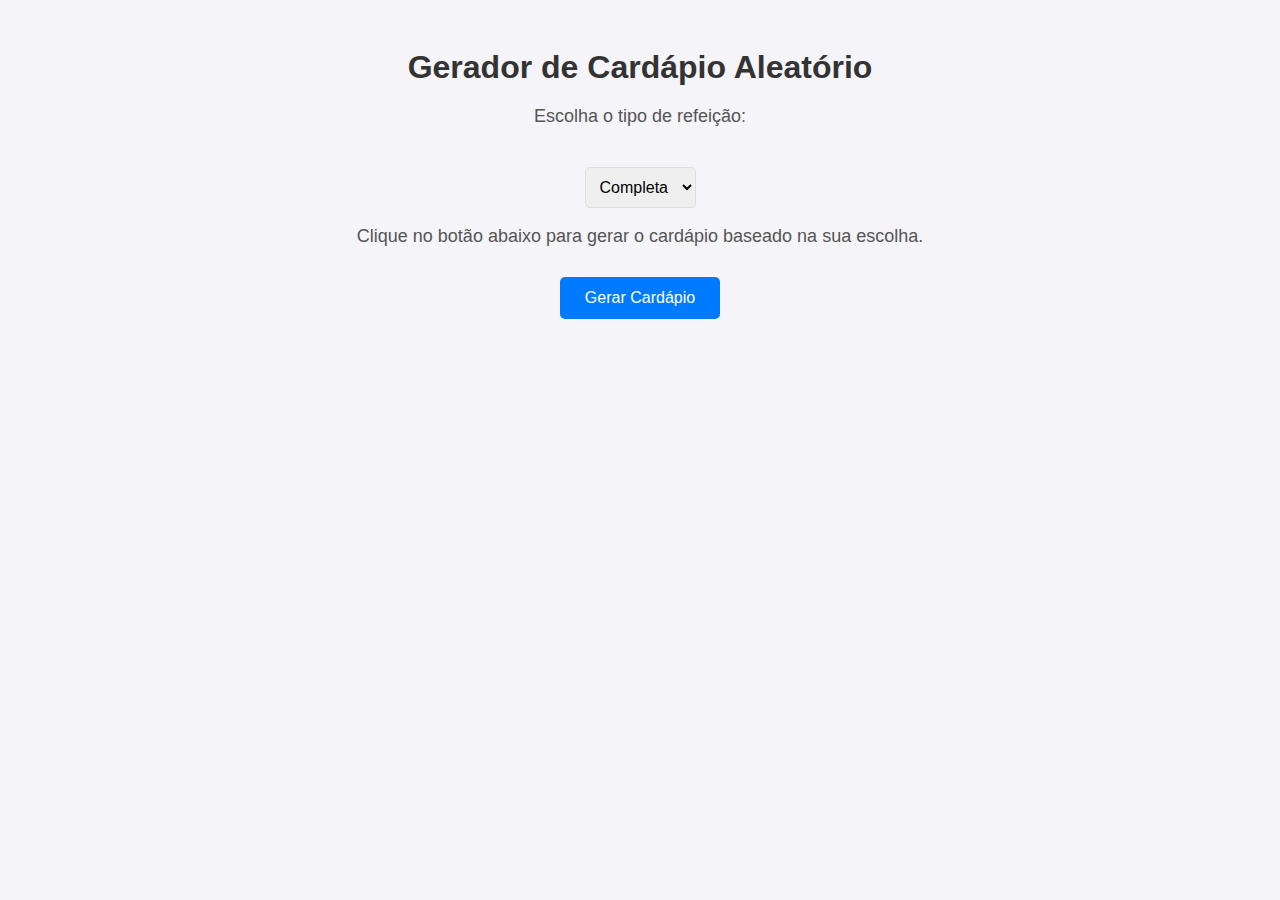
==== index.html @ 94dc198d "add meal type selection" ====
<!DOCTYPE html>
<html lang="pt-br">
<head>
    <meta charset="UTF-8">
    <meta name="viewport" content="width=device-width, initial-scale=1.0">
    <title>Gerador de Cardápio Aleatório</title>
    <style>
        body {
            font-family: Arial, sans-serif;
            background-color: #f4f4f9;
            text-align: center;
            padding: 20px;
        }
        h1 {
            color: #333;
            margin-bottom: 20px;
        }
        p {
            font-size: 18px;
            color: #555;
            margin-bottom: 30px;
        }
        .cardapio {
            background-color: #fff;
            border: 1px solid #ddd;
            padding: 20px;
            margin-top: 20px;
            display: inline-block;
            border-radius: 8px;
            box-shadow: 0 4px 8px rgba(0, 0, 0, 0.1);
            max-width: 400px;
            width: 100%;
        }
        .cardapio h2 {
            margin: 10px 0;
            color: #333;
        }
        button {
            background-color: #007BFF;
            color: white;
            border: none;
            padding: 12px 25px;
            cursor: pointer;
            font-size: 16px;
            border-radius: 5px;
            transition: background-color 0.3s;
        }
        button:hover {
            background-color: #0056b3;
        }
        #resultado {
            display: none;
        }
        select {
            padding: 10px;
            margin-top: 10px;
            font-size: 16px;
            border-radius: 5px;
            border: 1px solid #ddd;
        }
    </style>
</head>
<body>

    <h1>Gerador de Cardápio Aleatório</h1>
    <p>Escolha o tipo de refeição:</p>

    <!-- Selecção de tipo de refeição -->
    <select id="tipoRefeicao">
        <option value="completa">Completa</option>
        <option value="rapido">Rápida</option>
    </select>

    <p>Clique no botão abaixo para gerar o cardápio baseado na sua escolha.</p>

    <button onclick="gerarCardapio()">Gerar Cardápio</button>

    <div id="resultado" class="cardapio">
        <h2>Prato Principal: <span id="prato-principal"></span></h2>
        <h2>Guarnição: <span id="guarnicao"></span></h2>
        <h2>Salada: <span id="salada"></span></h2>
        <h2 id="prato-rapido" style="display: none;"></h2>
    </div>

    <script src="script.js"></script>

</body>
</html>
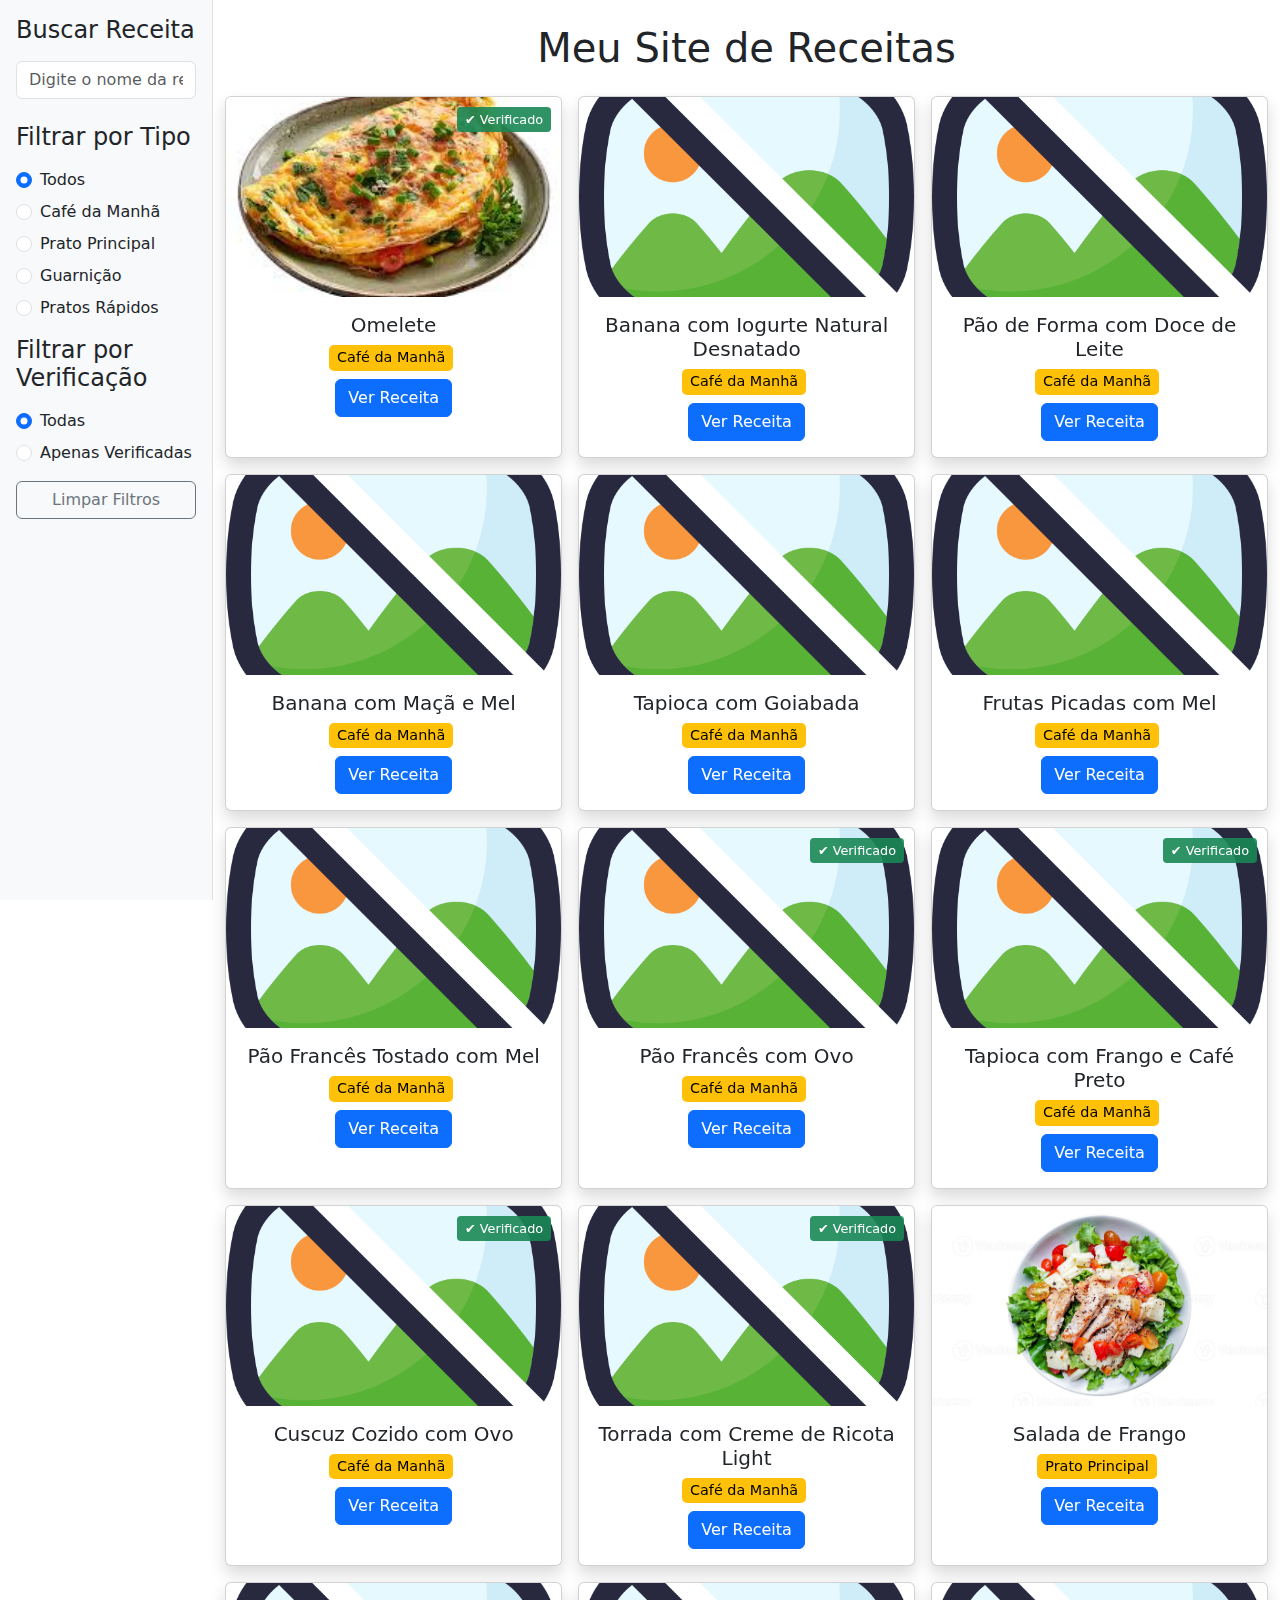
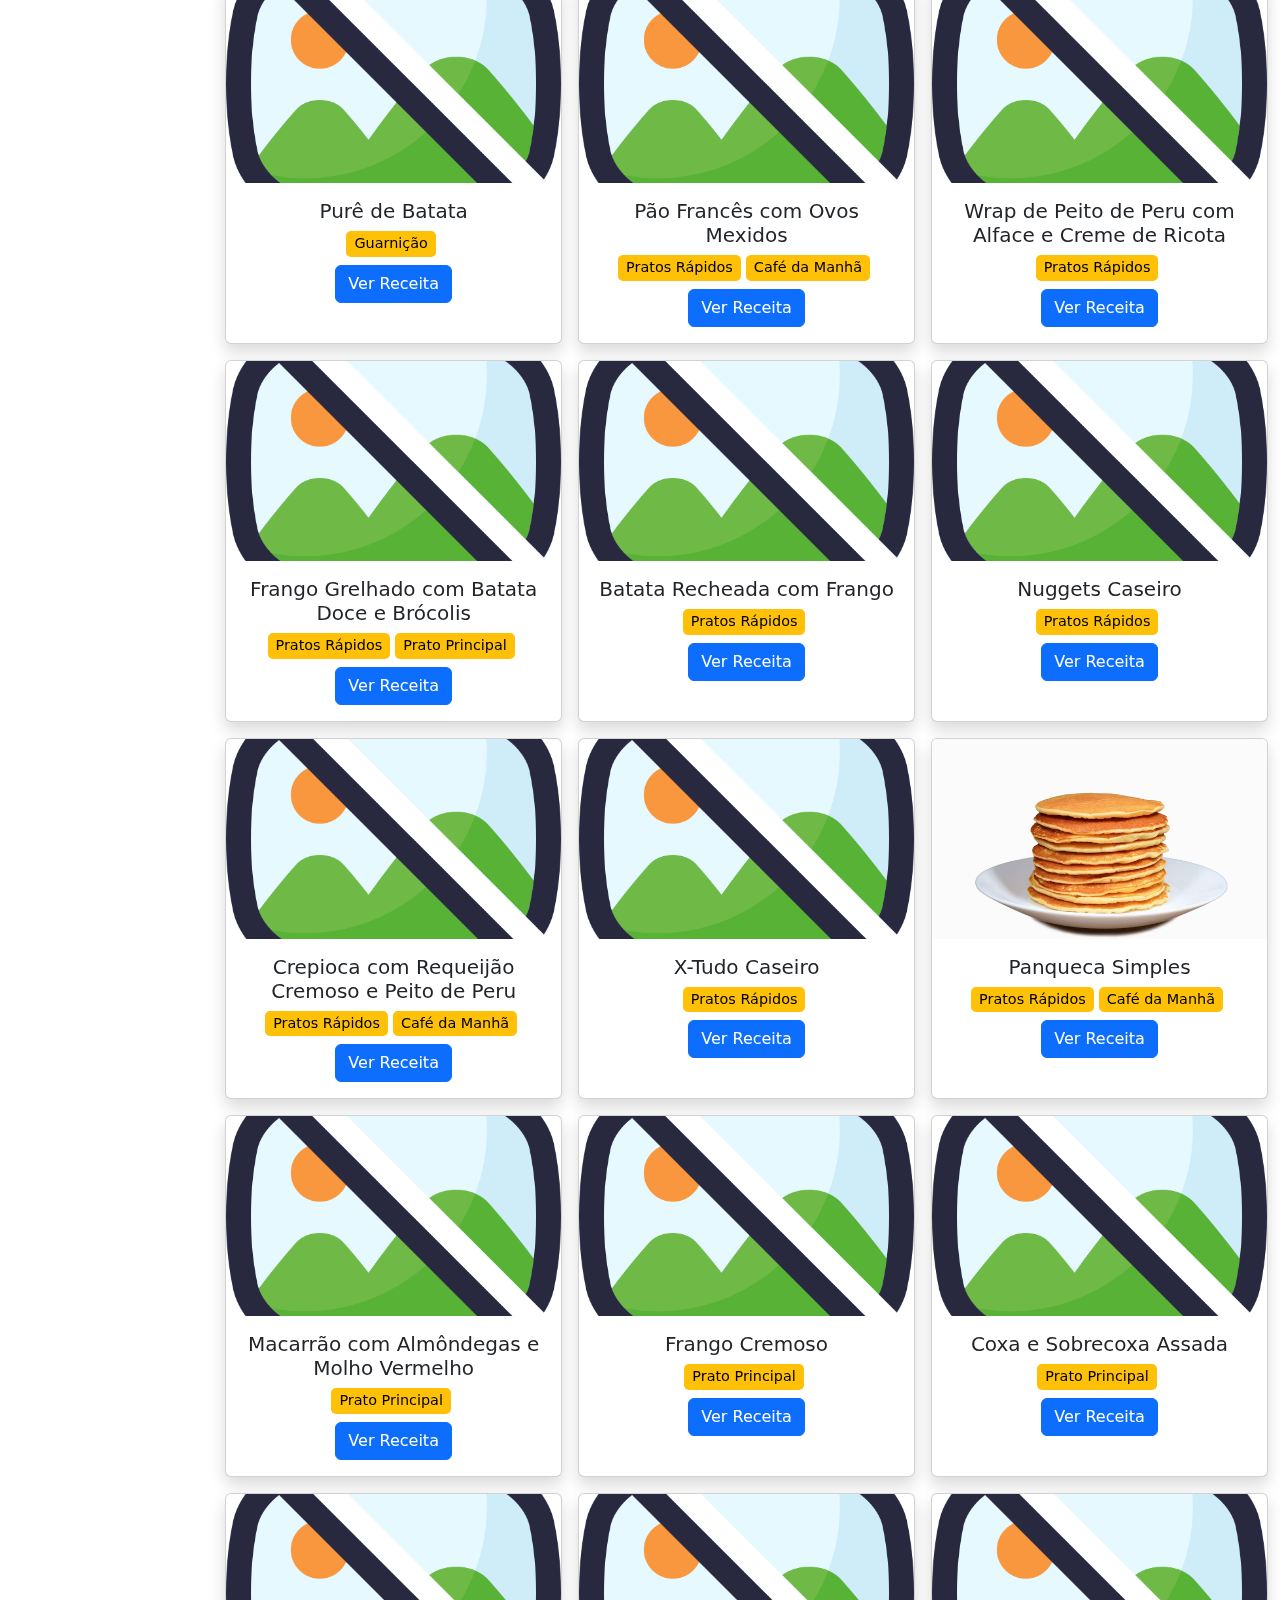
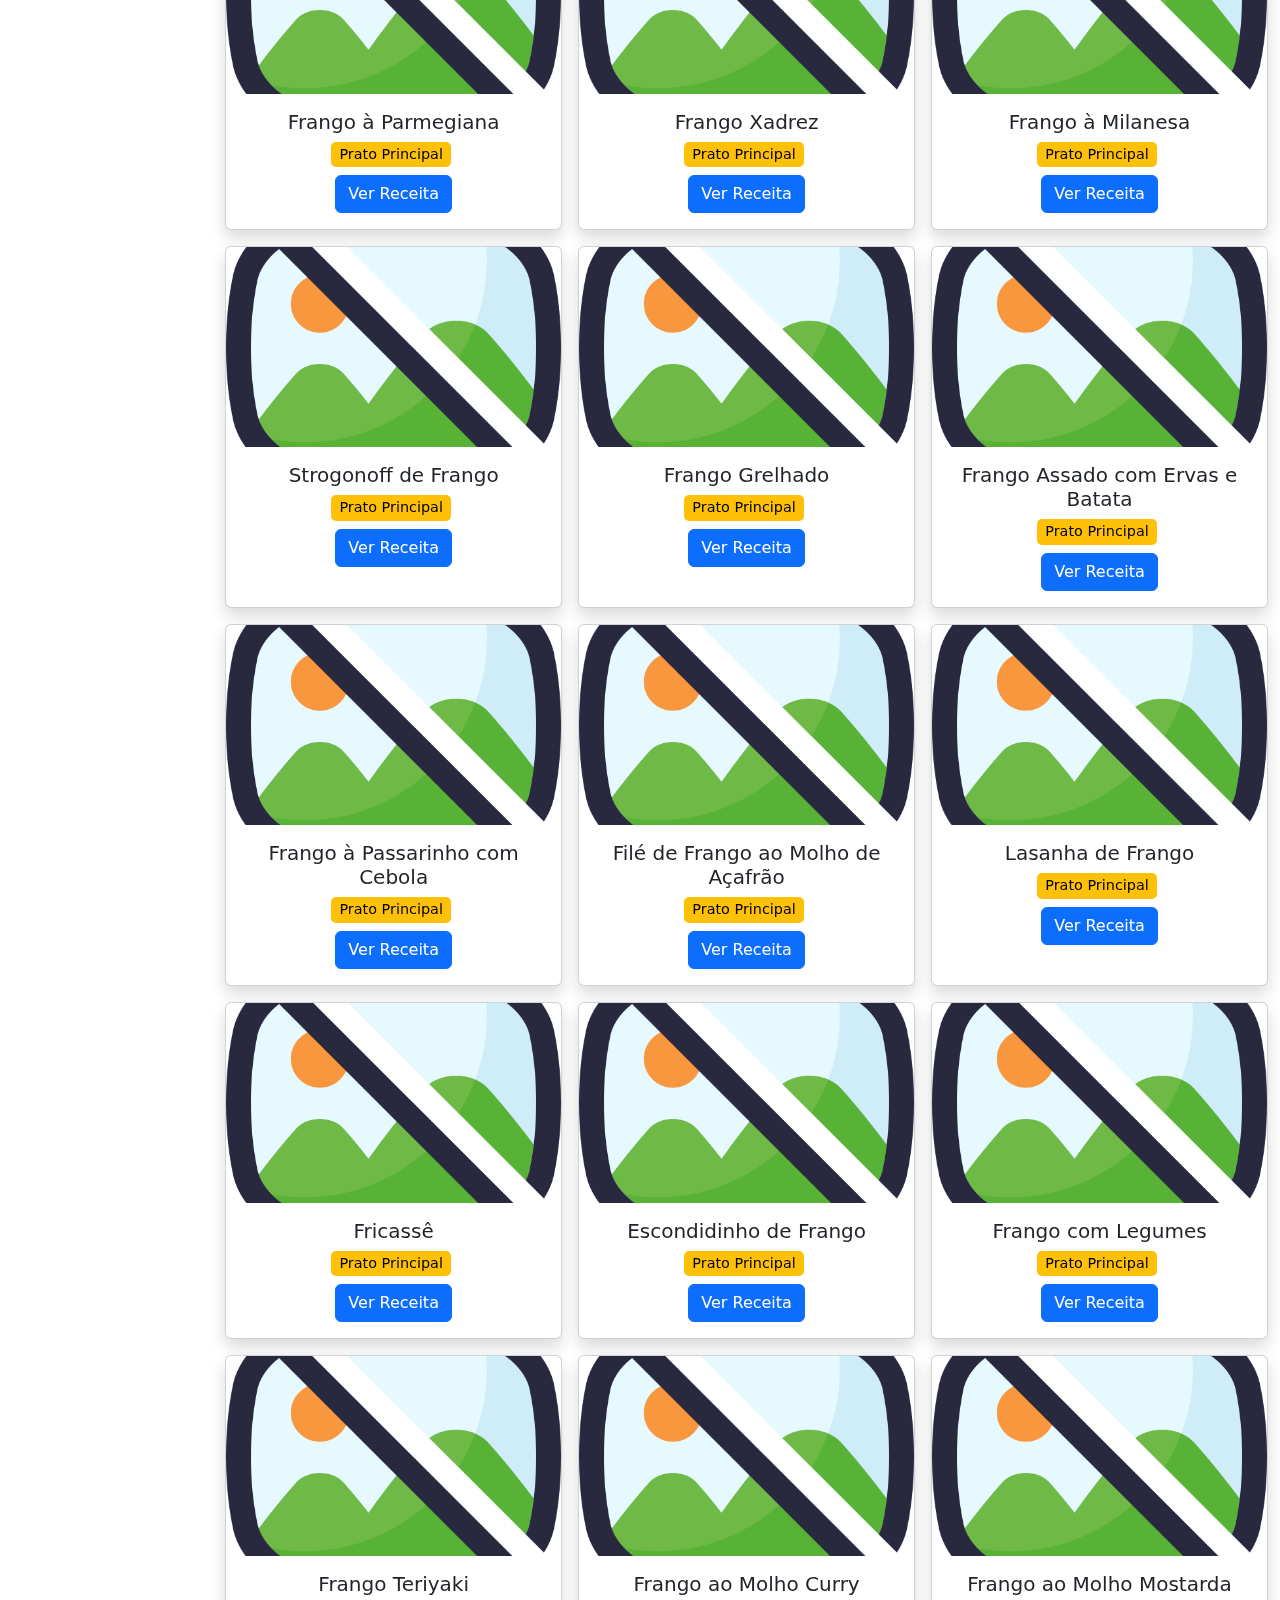
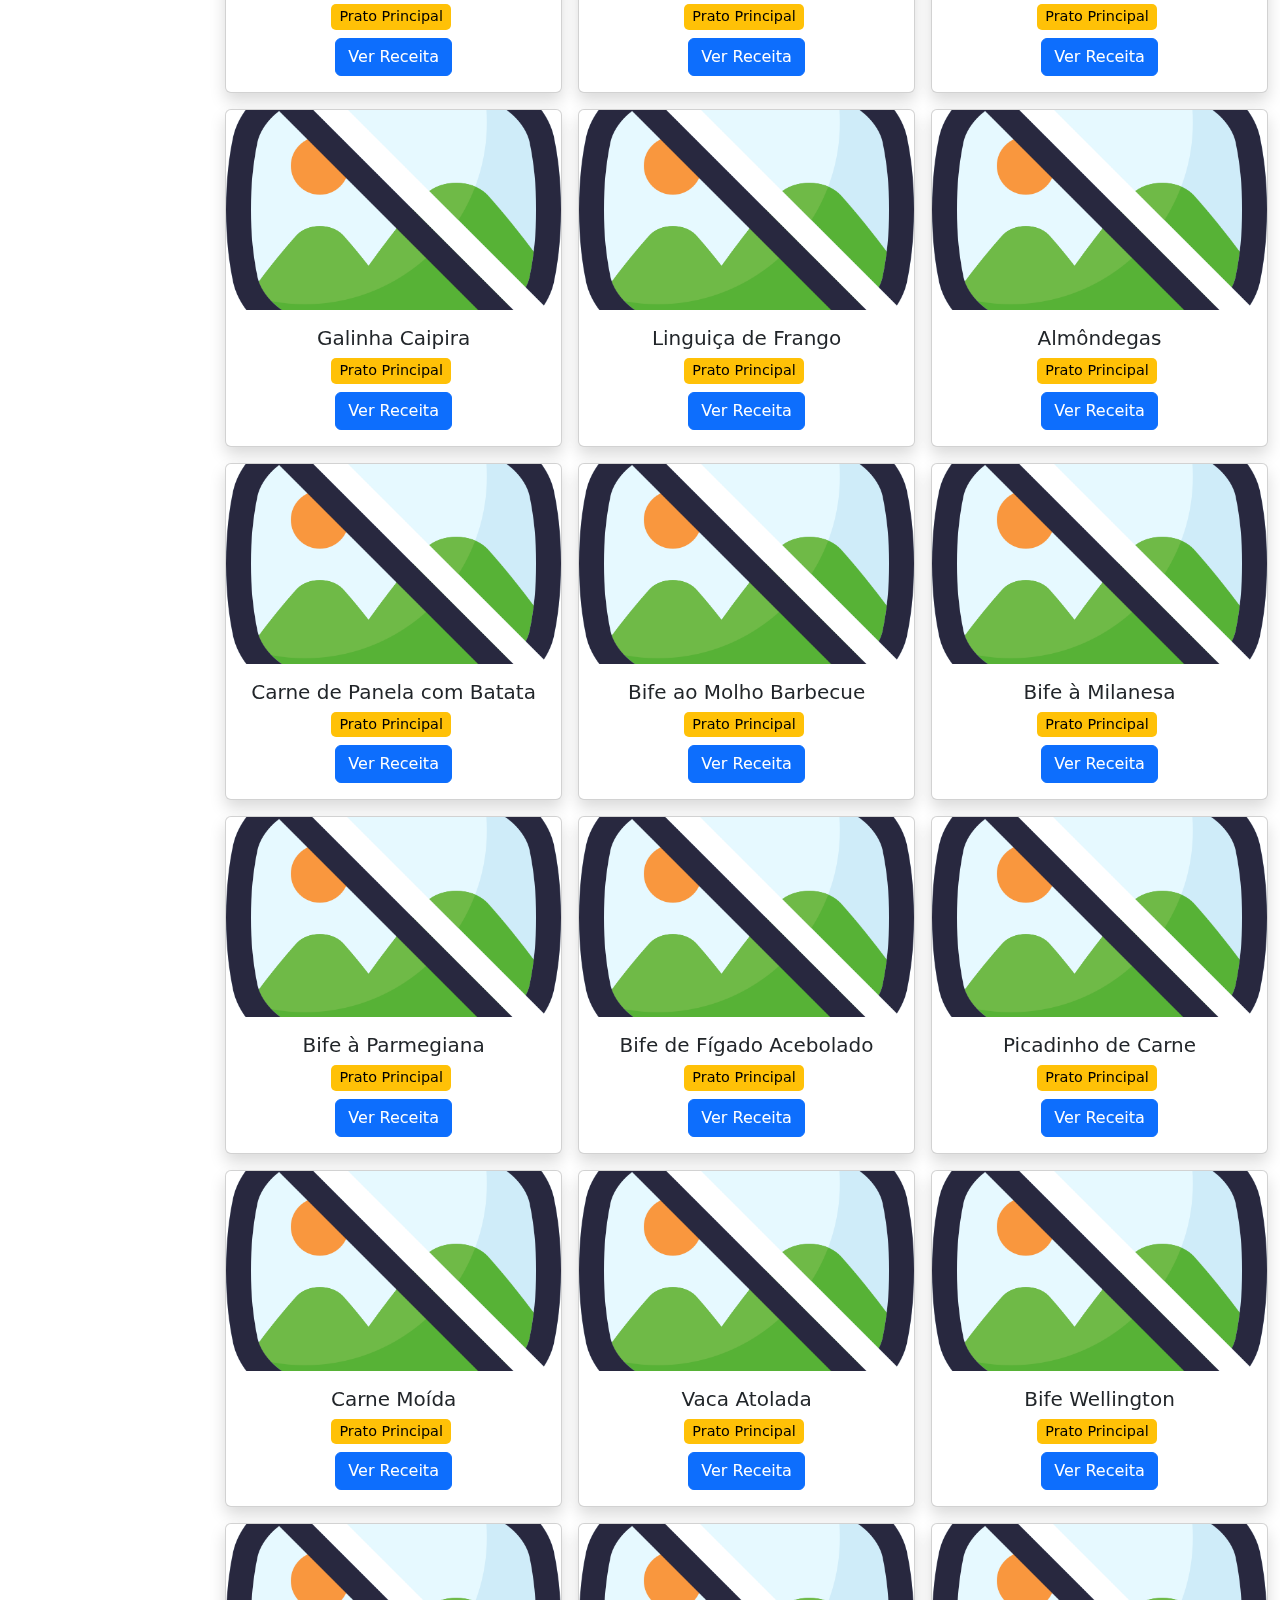
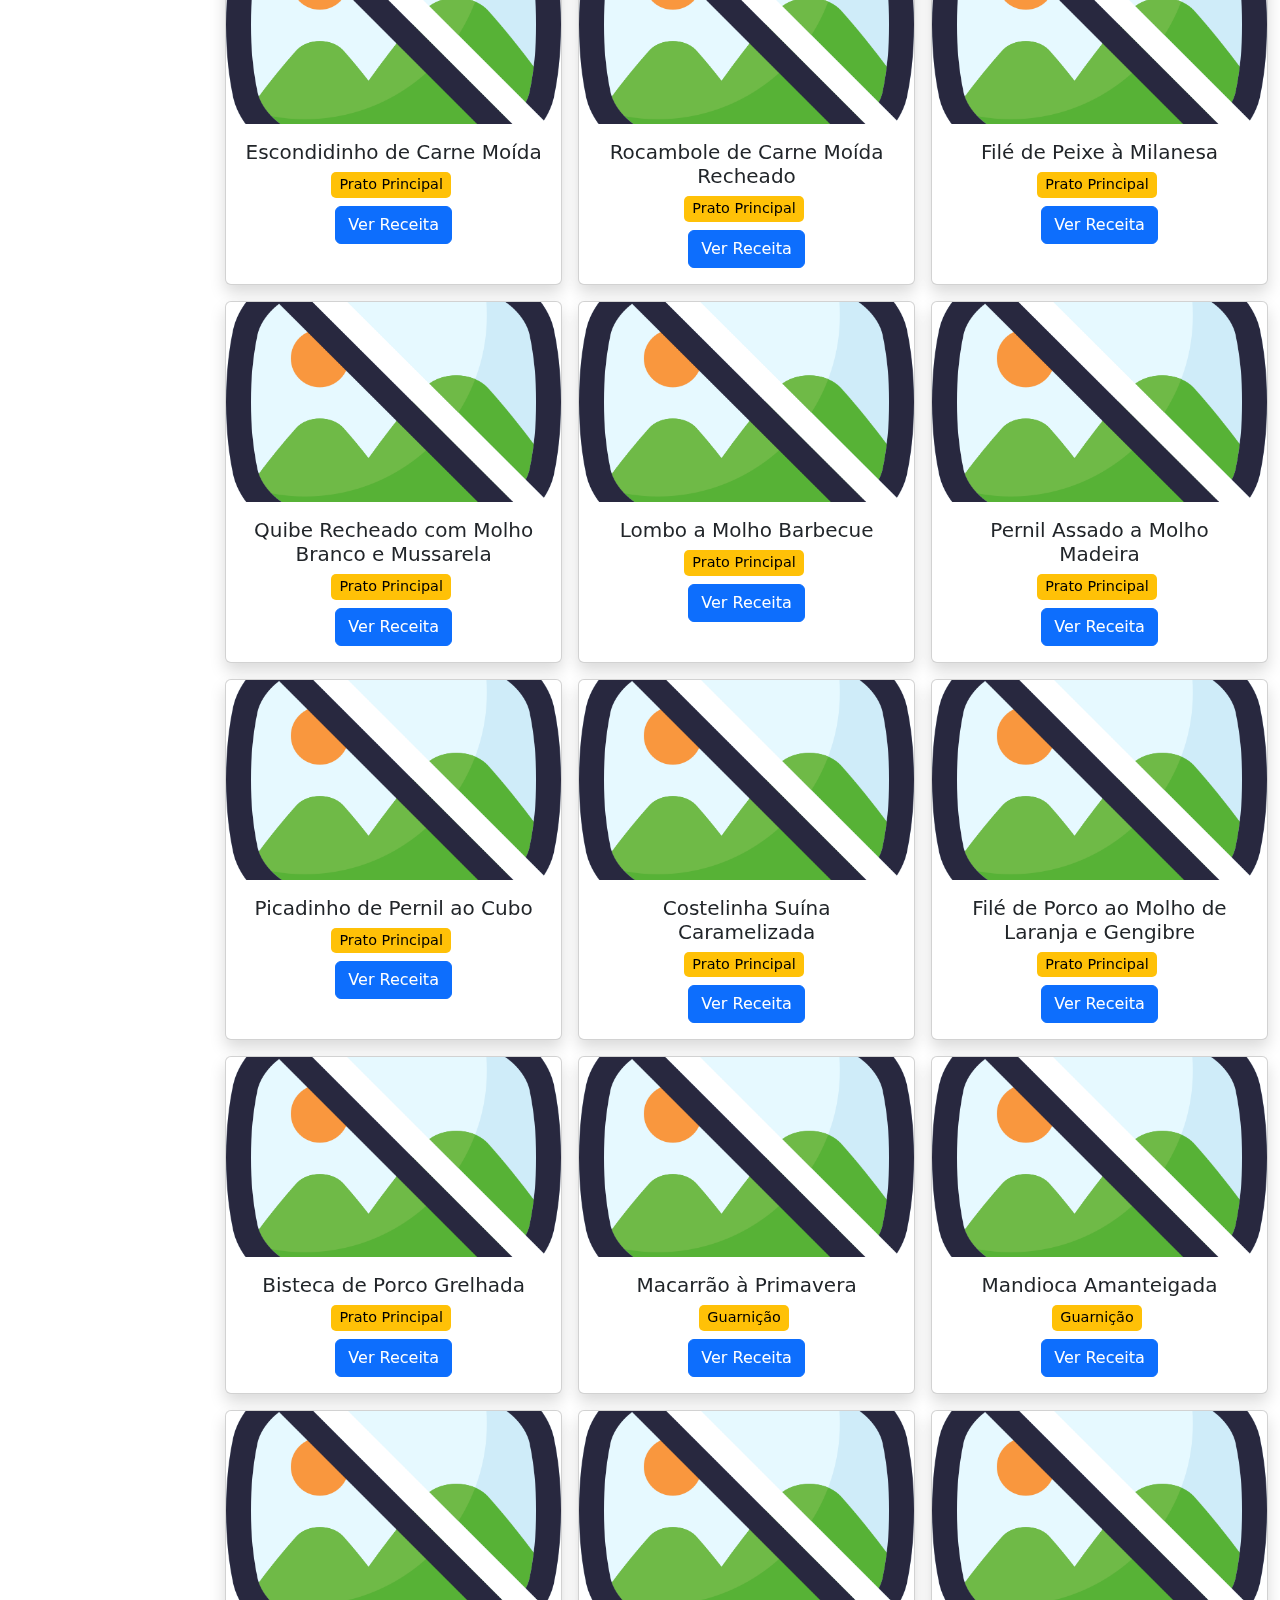
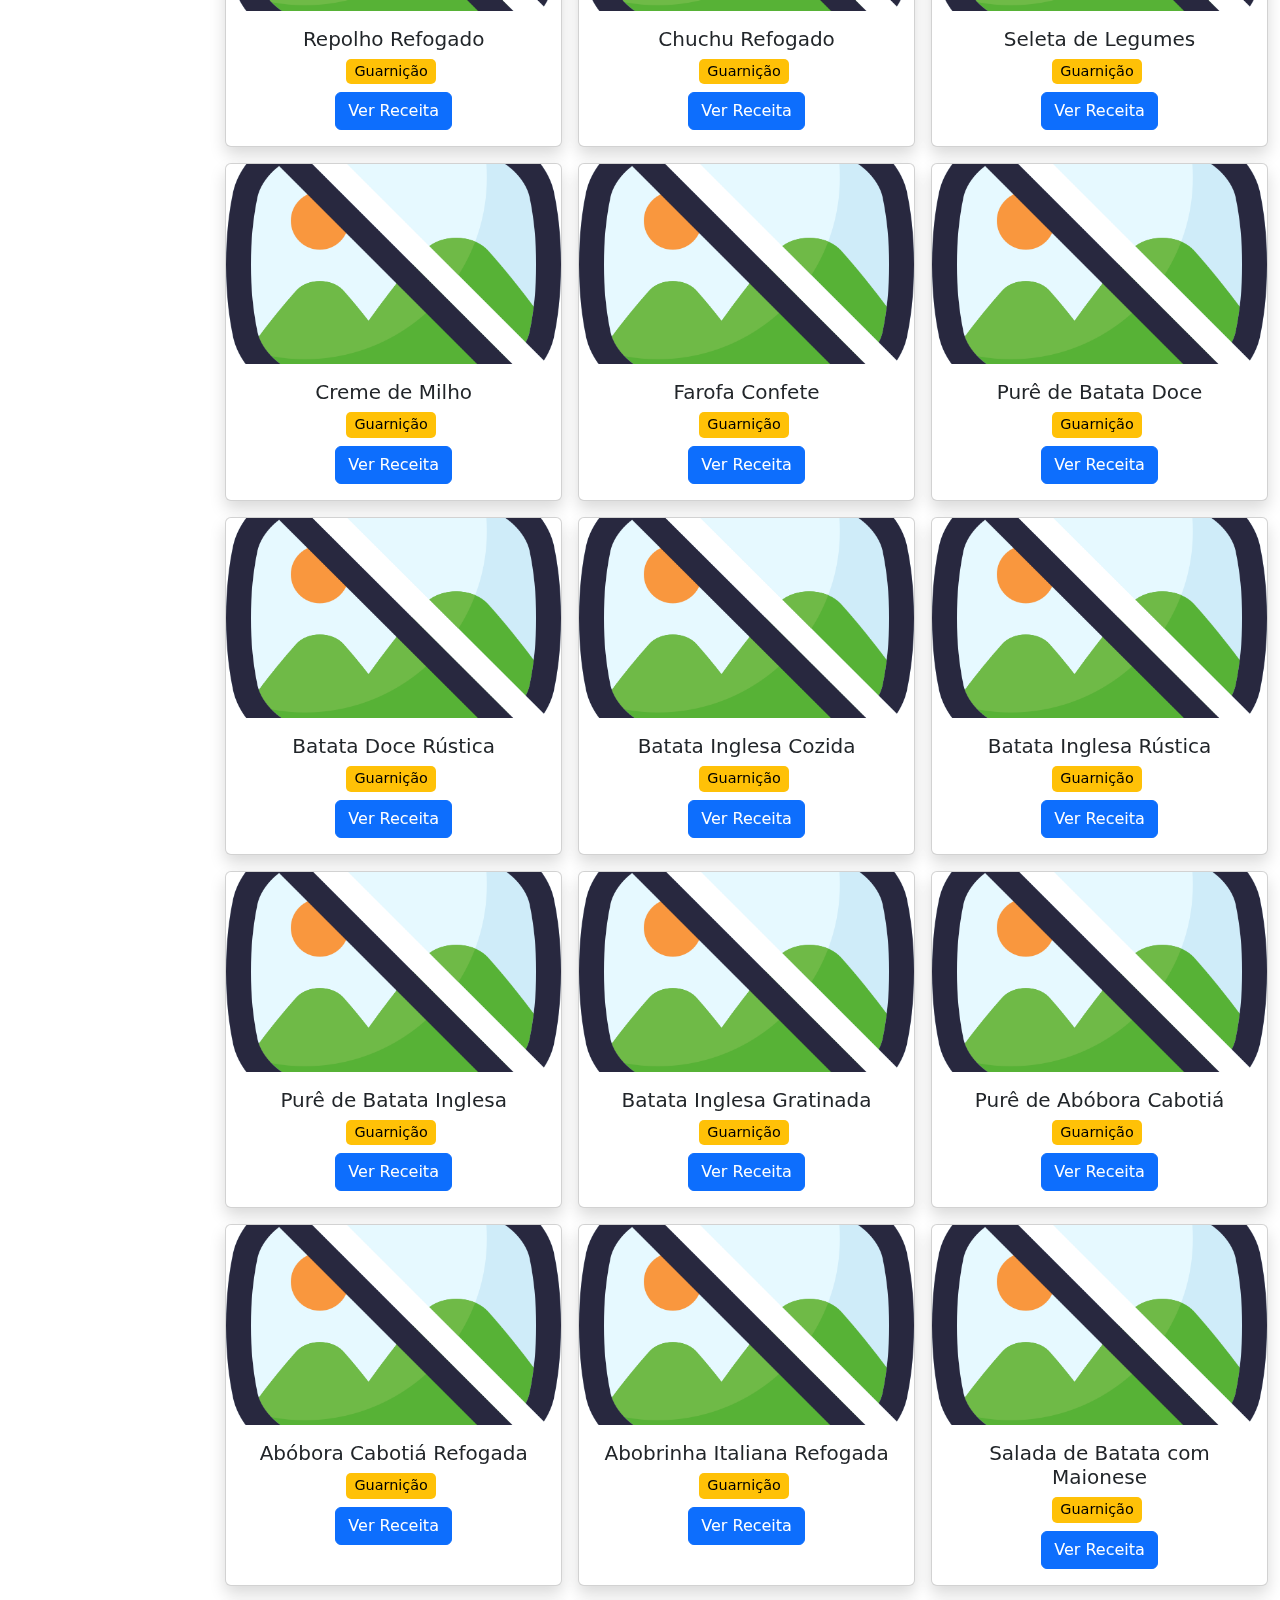
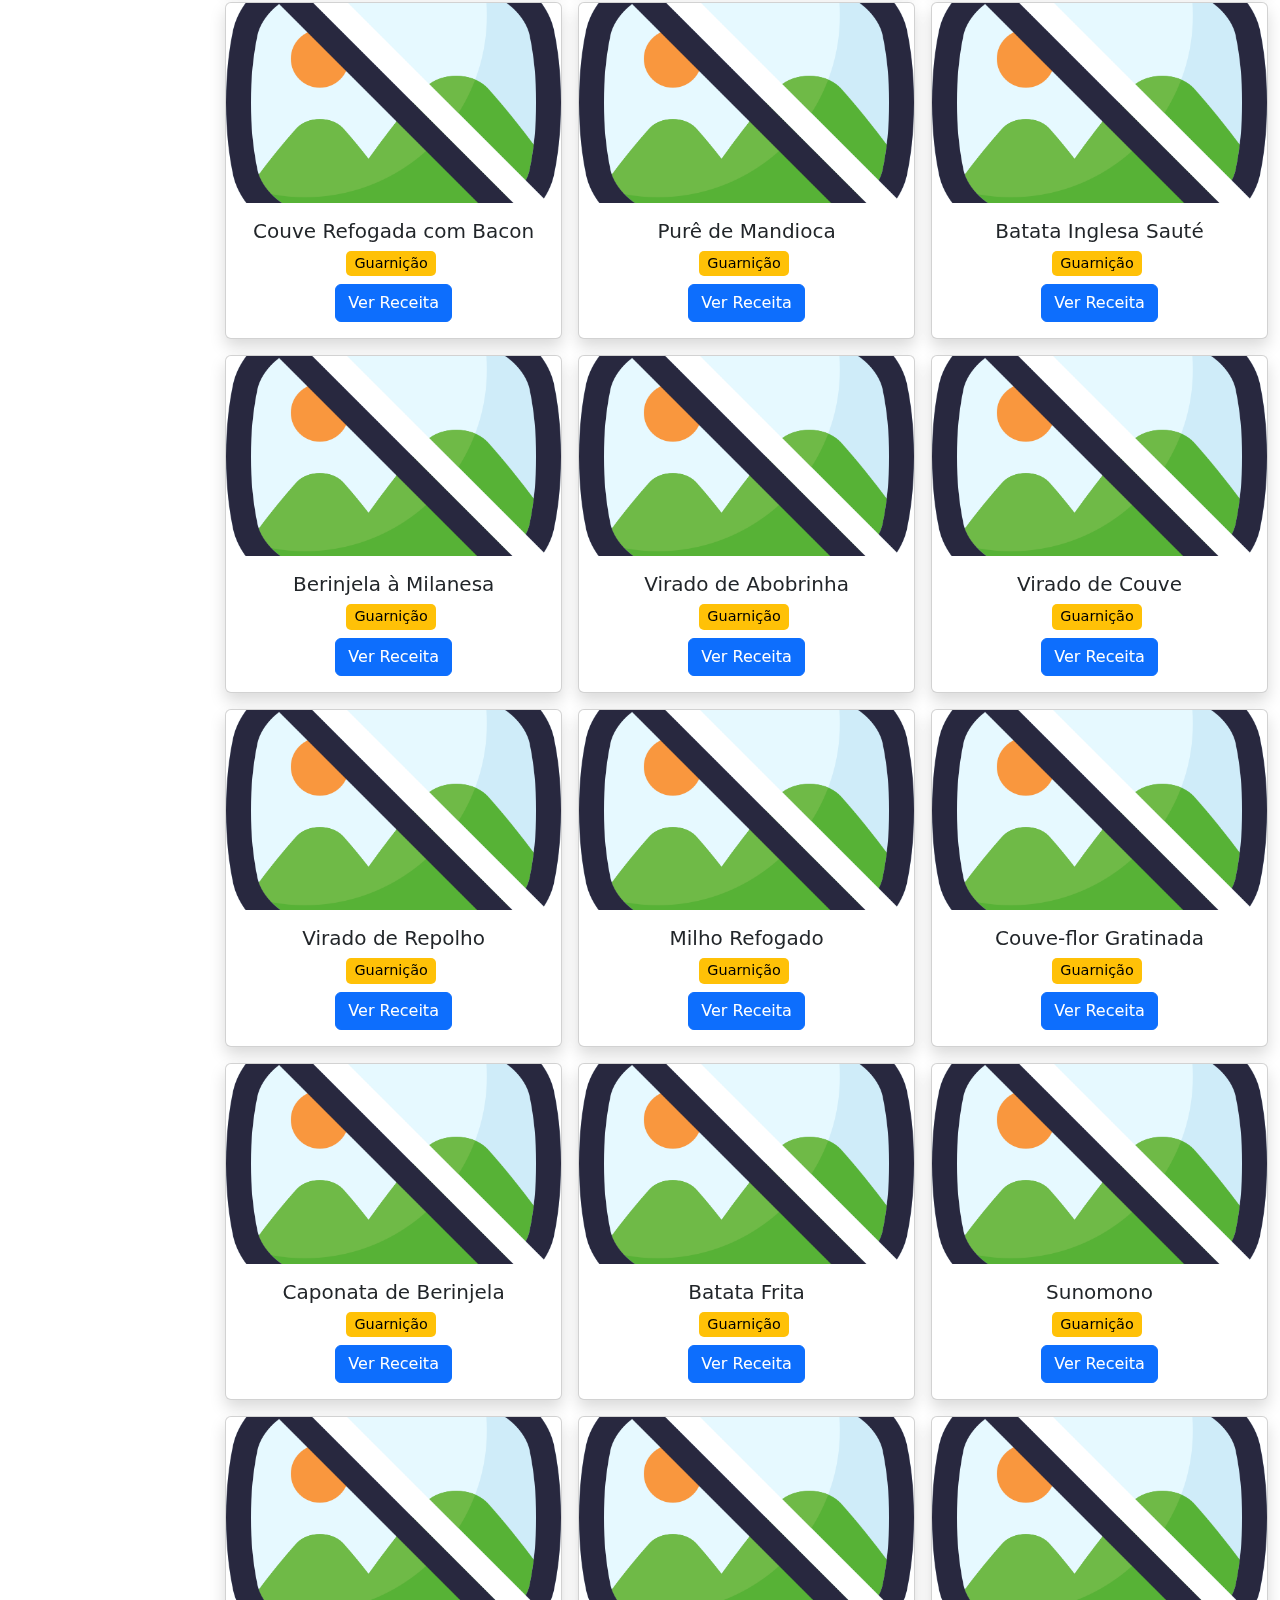
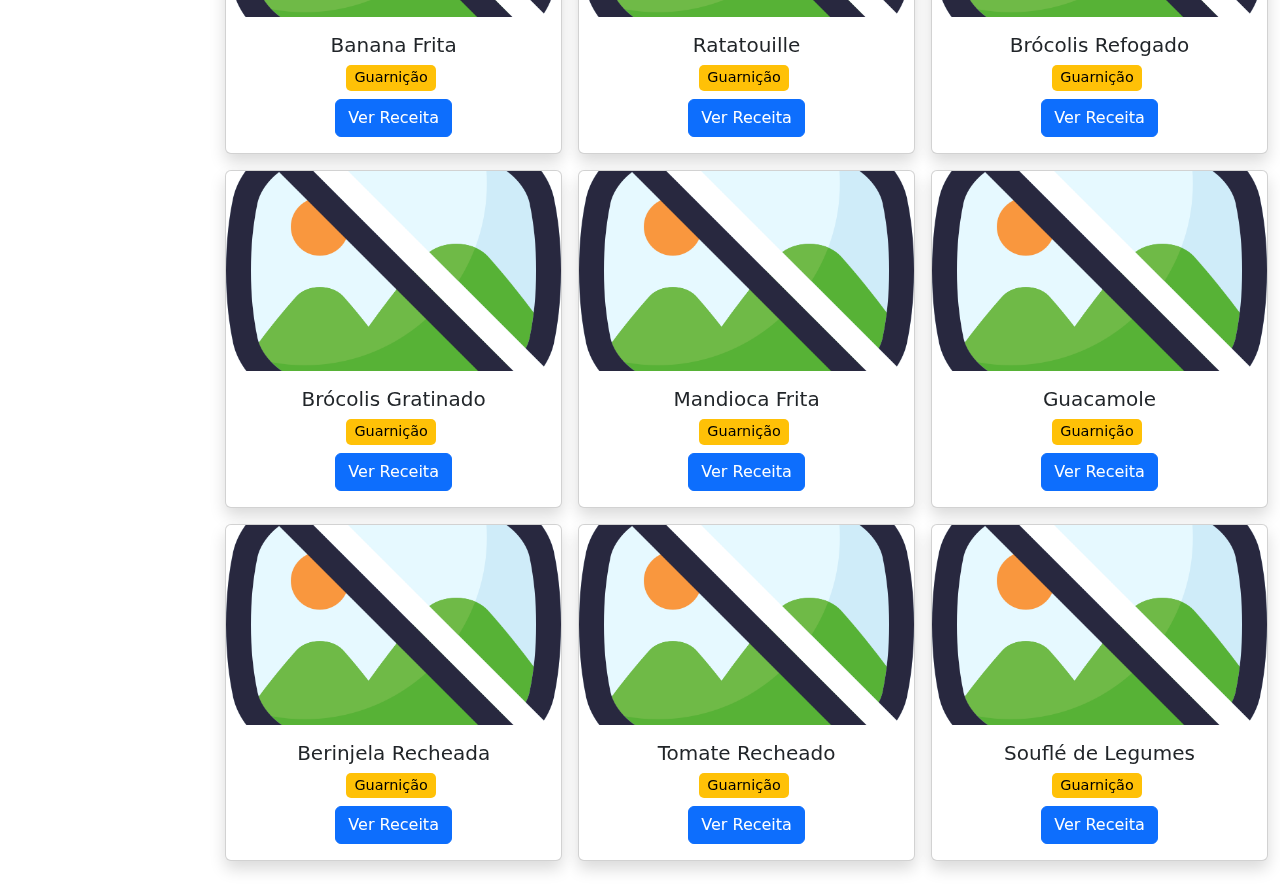
==== commit 0df73998: "update index.html" ====
--- a/index.html
+++ b/index.html
@@ -1,88 +1,222 @@
 <!DOCTYPE html>
-<html lang="pt-br">
+<html lang="pt-BR">
 <head>
     <meta charset="UTF-8">
     <meta name="viewport" content="width=device-width, initial-scale=1.0">
-    <title>Gerador de Cardápio Aleatório</title>
+    <title>Meu Site de Receitas</title>
+    <link href="https://cdn.jsdelivr.net/npm/bootstrap@5.3.0/dist/css/bootstrap.min.css" rel="stylesheet">
     <style>
-        body {
-            font-family: Arial, sans-serif;
-            background-color: #f4f4f9;
-            text-align: center;
-            padding: 20px;
-        }
-        h1 {
-            color: #333;
+        .card {
+            height: 100%;
+            transition: transform 0.3s ease;
+        }
+        .card:hover {
+            transform: translateY(-5px);
+        }
+        .card-img-top {
+            height: 200px;
+            object-fit: cover;
+        }
+        .recipe-img {
+            height: 300px;
+            object-fit: cover;
+            border-radius: 8px;
             margin-bottom: 20px;
         }
-        p {
-            font-size: 18px;
-            color: #555;
-            margin-bottom: 30px;
-        }
-        .cardapio {
-            background-color: #fff;
-            border: 1px solid #ddd;
-            padding: 20px;
-            margin-top: 20px;
+        .tag {
             display: inline-block;
-            border-radius: 8px;
-            box-shadow: 0 4px 8px rgba(0, 0, 0, 0.1);
-            max-width: 400px;
-            width: 100%;
-        }
-        .cardapio h2 {
-            margin: 10px 0;
-            color: #333;
-        }
-        button {
-            background-color: #007BFF;
+            background-color: #ffc107;
+            color: #000;
+            padding: 2px 8px;
+            margin-right: 5px;
+            font-size: 0.9em;
+            border-radius: 5px;
+        }
+        #sidebar {
+            position: sticky;
+            top: 0;
+            height: 100vh;
+            overflow-y: auto;
+        }
+        .verified-badge {
+            position: absolute;
+            top: 10px;
+            right: 10px;
+            background-color: rgba(25, 135, 84, 0.9);
             color: white;
-            border: none;
-            padding: 12px 25px;
-            cursor: pointer;
-            font-size: 16px;
-            border-radius: 5px;
-            transition: background-color 0.3s;
-        }
-        button:hover {
-            background-color: #0056b3;
-        }
-        #resultado {
-            display: none;
-        }
-        select {
-            padding: 10px;
-            margin-top: 10px;
-            font-size: 16px;
-            border-radius: 5px;
-            border: 1px solid #ddd;
+            padding: 3px 8px;
+            border-radius: 4px;
+            font-size: 0.8rem;
         }
     </style>
 </head>
-<body>
-
-    <h1>Gerador de Cardápio Aleatório</h1>
-    <p>Escolha o tipo de refeição:</p>
-
-    <!-- Selecção de tipo de refeição -->
-    <select id="tipoRefeicao">
-        <option value="completa">Completa</option>
-        <option value="rapido">Rápida</option>
-    </select>
-
-    <p>Clique no botão abaixo para gerar o cardápio baseado na sua escolha.</p>
-
-    <button onclick="gerarCardapio()">Gerar Cardápio</button>
-
-    <div id="resultado" class="cardapio">
-        <h2>Prato Principal: <span id="prato-principal"></span></h2>
-        <h2>Guarnição: <span id="guarnicao"></span></h2>
-        <h2>Salada: <span id="salada"></span></h2>
-        <h2 id="prato-rapido" style="display: none;"></h2>
+<body class="d-flex">
+    <div id="sidebar" class="bg-light p-3 border-end" style="width: 250px;">
+        <h4 class="mb-3">Buscar Receita</h4>
+        <input type="text" id="search" class="form-control mb-4" placeholder="Digite o nome da receita..." onkeyup="filterRecipes()">
+        
+        <h4 class="mb-3">Filtrar por Tipo</h4>
+        <div class="form-check mb-2">
+            <input class="form-check-input" type="radio" name="mealType" value="all" id="all" checked>
+            <label class="form-check-label" for="all">Todos</label>
+        </div>
+        <div class="form-check mb-2">
+            <input class="form-check-input" type="radio" name="mealType" value="Café da Manhã" id="cafe">
+            <label class="form-check-label" for="cafe">Café da Manhã</label>
+        </div>
+        <div class="form-check mb-2">
+            <input class="form-check-input" type="radio" name="mealType" value="Prato Principal" id="prato">
+            <label class="form-check-label" for="prato">Prato Principal</label>
+        </div>
+        <div class="form-check mb-2">
+            <input class="form-check-input" type="radio" name="mealType" value="Guarnição" id="guarnicao">
+            <label class="form-check-label" for="guarnicao">Guarnição</label>
+        </div>
+        <div class="form-check mb-3">
+            <input class="form-check-input" type="radio" name="mealType" value="Pratos Rápidos" id="rapidos">
+            <label class="form-check-label" for="rapidos">Pratos Rápidos</label>
+        </div>
+
+        <h4 class="mb-3">Filtrar por Verificação</h4>
+        <div class="form-check mb-2">
+            <input class="form-check-input" type="radio" name="verifiedFilter" value="all" id="verifiedAll" checked>
+            <label class="form-check-label" for="verifiedAll">Todas</label>
+        </div>
+        <div class="form-check mb-3">
+            <input class="form-check-input" type="radio" name="verifiedFilter" value="verified" id="verifiedOnly">
+            <label class="form-check-label" for="verifiedOnly">Apenas Verificadas</label>
+        </div>
+        
+        <div class="d-grid">
+            <button class="btn btn-outline-secondary" onclick="resetFilters()">Limpar Filtros</button>
+        </div>
     </div>
-
-    <script src="script.js"></script>
-
+    <div id="content" class="container text-center py-4">
+        <h1 class="mb-4">Meu Site de Receitas</h1>
+        <div id="recipe-list" class="row g-3"></div>
+        <div id="recipe-details" class="mt-4 d-none"></div>
+    </div>
+    <script>
+        let recipes = [];
+
+        async function loadRecipes() {
+            try {
+                const response = await fetch('receitas.json');
+                if (!response.ok) {
+                    throw new Error('Erro ao carregar receitas');
+                }
+                recipes = await response.json();
+                displayRecipes();
+                
+                // Adiciona event listeners para todos os filtros
+                document.querySelectorAll('input[name="mealType"], input[name="verifiedFilter"]').forEach(filter => {
+                    filter.addEventListener('change', filterRecipes);
+                });
+            } catch (error) {
+                console.error('Erro:', error);
+                document.getElementById('recipe-list').innerHTML = `
+                    <div class="alert alert-danger">
+                        Erro ao carregar as receitas. Por favor, recarregue a página.
+                    </div>
+                `;
+            }
+        }
+
+        function displayRecipes(filteredRecipes = recipes) {
+            const list = document.getElementById('recipe-list');
+            if (filteredRecipes.length === 0) {
+                list.innerHTML = '<div class="col-12"><div class="alert alert-info">Nenhuma receita encontrada com esses critérios.</div></div>';
+                return;
+            }
+        
+            list.innerHTML = filteredRecipes.map(recipe => `
+                <div class="col-md-4">
+                    <div class="card shadow position-relative">
+                        ${recipe.verificado ? '<span class="verified-badge">✔ Verificado</span>' : ''}
+                        <img src="imagens/${recipe.image}" class="card-img-top" alt="${recipe.nome}" onerror="this.src='imagens/placeholder.jpg'">
+                        <div class="card-body">
+                            <h5 class="card-title">${recipe.nome}</h5>
+                            <div class="mb-2">
+                                ${recipe.tags.map(tag => `<span class="tag">${tag}</span>`).join('')}
+                            </div>
+                            <button class="btn btn-primary" onclick="showRecipe('${recipe.nome}')">Ver Receita</button>
+                        </div>
+                    </div>
+                </div>
+            `).join('');
+        }
+
+        function showRecipe(name) {
+            const recipe = recipes.find(r => r.nome === name);
+            if (recipe) {
+                document.getElementById('recipe-list').classList.add('d-none');
+                const detailsDiv = document.getElementById('recipe-details');
+                detailsDiv.classList.remove('d-none');
+                detailsDiv.innerHTML = `
+                    <div class="text-start">
+                        <h2 class="mb-3">${recipe.nome}</h2>
+                        <img src="imagens/${recipe.image}" class="recipe-img" alt="${recipe.nome}" onerror="this.src='imagens/placeholder.jpg'">
+                        <div class="d-flex mb-3">
+                            ${recipe.tags.map(tag => `<span class="tag me-2">${tag}</span>`).join('')}
+                            ${recipe.verificado ? '<span class="tag bg-success text-white">Verificado</span>' : ''}
+                        </div>
+                        <div class="row">
+                            <div class="col-md-6">
+                                <h4 class="mb-3">Ingredientes (${recipe.porção} porções):</h4>
+                                <ul class="list-group mb-4">
+                                    ${Object.entries(recipe.ingredientes).map(([key, value]) => `
+                                        <li class="list-group-item d-flex justify-content-between align-items-center">
+                                            ${key}
+                                            <span class="badge bg-primary rounded-pill">${value}</span>
+                                        </li>
+                                    `).join('')}
+                                </ul>
+                            </div>
+                            <div class="col-md-6">
+                                <h4 class="mb-3">Modo de Preparo:</h4>
+                                <ol class="list-group list-group-numbered">
+                                    ${recipe.receita.map(step => `
+                                        <li class="list-group-item">${step}</li>
+                                    `).join('')}
+                                </ol>
+                            </div>
+                        </div>
+                        <button class="btn btn-secondary mt-4" onclick="goBack()">Voltar para todas as receitas</button>
+                    </div>
+                `;
+            }
+        }
+
+        function filterRecipes() {
+            const searchTerm = document.getElementById('search').value.toLowerCase().trim();
+            const selectedType = document.querySelector('input[name="mealType"]:checked').value;
+            const verifiedFilter = document.querySelector('input[name="verifiedFilter"]:checked').value;
+
+            const filteredRecipes = recipes.filter(recipe => {
+                const matchesType = selectedType === "all" || recipe.tags.includes(selectedType);
+                const matchesSearch = recipe.nome.toLowerCase().includes(searchTerm);
+                const matchesVerified = verifiedFilter === "all" || (verifiedFilter === "verified" && recipe.verificado);
+                
+                return matchesType && matchesSearch && matchesVerified;
+            });
+
+            displayRecipes(filteredRecipes);
+        }
+
+        function resetFilters() {
+            document.getElementById('search').value = '';
+            document.getElementById('all').checked = true;
+            document.getElementById('verifiedAll').checked = true;
+            filterRecipes();
+        }
+
+        function goBack() {
+            document.getElementById('recipe-list').classList.remove('d-none');
+            document.getElementById('recipe-details').classList.add('d-none');
+        }
+
+        document.addEventListener('DOMContentLoaded', loadRecipes);
+    </script>
+    <script src="https://cdn.jsdelivr.net/npm/bootstrap@5.3.0/dist/js/bootstrap.bundle.min.js"></script>
 </body>
-</html>
+</html>